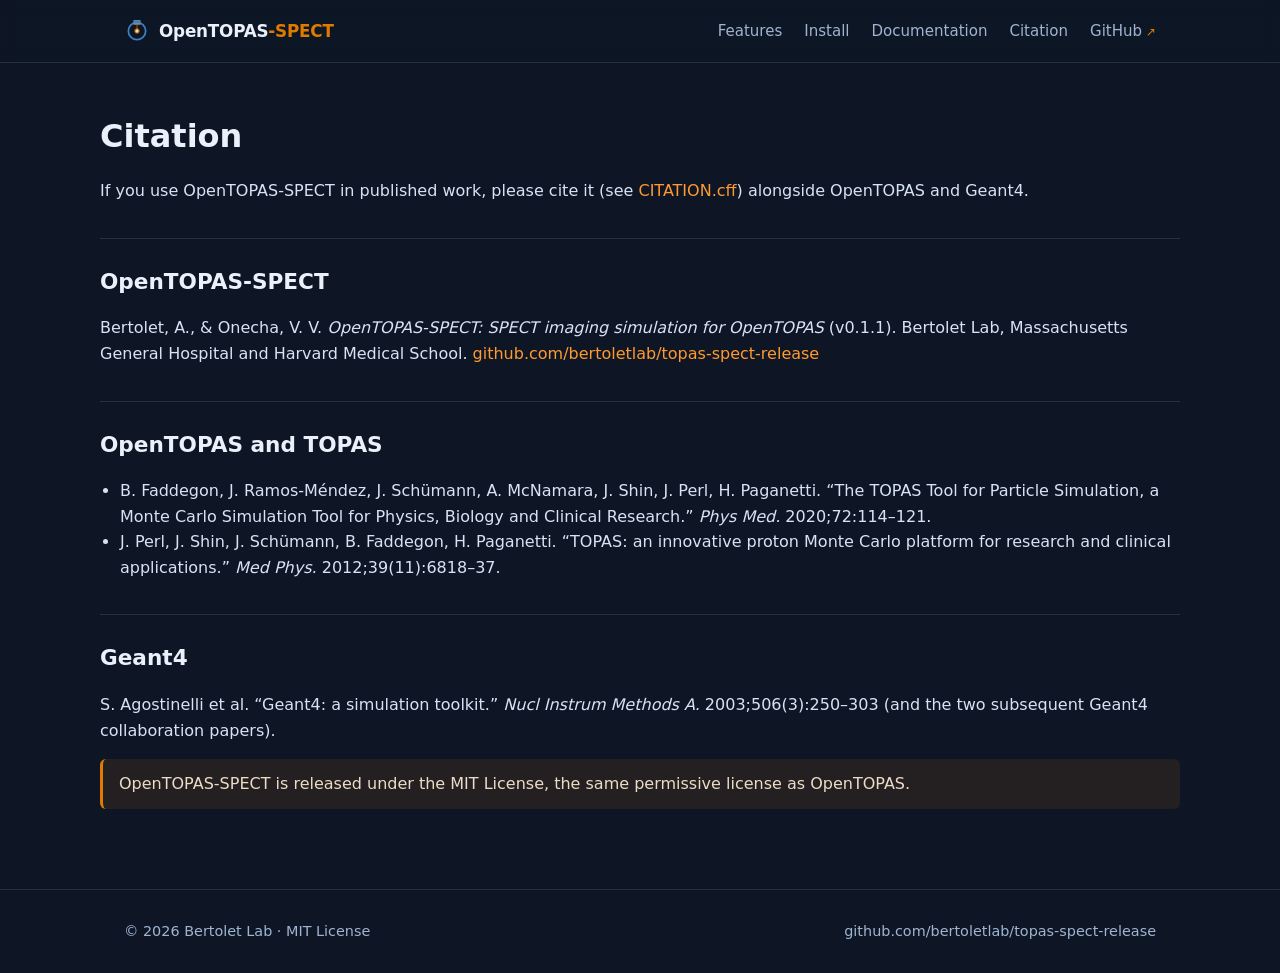
==== website/citation.html @ 01e8ec0f "OpenTOPAS-SPECT v0.1.1 — initial public release" ====
<!doctype html>
<html lang="en">
<head>
<meta charset="utf-8">
<meta name="viewport" content="width=device-width, initial-scale=1">
<title>Citation, OpenTOPAS-SPECT</title>
<meta name="description" content="How to cite OpenTOPAS-SPECT.">
<link rel="icon" href="assets/favicon.ico">
<link rel="icon" type="image/png" sizes="32x32" href="assets/favicon-32.png">
<link rel="stylesheet" href="assets/styles.css">
</head>
<body>
<header class="site">
  <div class="wrap navbar">
    <a class="brand" href="index.html"><img class="brand-icon" src="assets/icon.svg" alt=""><span class="brand-name">Open<b>TOPAS</b><span class="accent">-SPECT</span></span></a>
    <nav class="links">
      <a href="index.html#features">Features</a>
      <a href="install.html">Install</a>
      <a href="documentation.html">Documentation</a>
      <a href="citation.html">Citation</a>
      <a class="ext" href="https://github.com/bertoletlab/topas-spect-release">GitHub</a>
    </nav>
  </div>
</header>

<main class="wrap content">
  <h1>Citation</h1>
  <p>If you use OpenTOPAS-SPECT in published work, please cite it (see
    <a href="https://github.com/bertoletlab/topas-spect-release/blob/main/CITATION.cff">CITATION.cff</a>) alongside
    OpenTOPAS and Geant4.</p>

  <h2>OpenTOPAS-SPECT</h2>
  <p>Bertolet, A., &amp; Onecha, V. V. <em>OpenTOPAS-SPECT: SPECT imaging simulation for OpenTOPAS</em> (v0.1.1).
    Bertolet Lab, Massachusetts General Hospital and Harvard Medical School.
    <a href="https://github.com/bertoletlab/topas-spect-release">github.com/bertoletlab/topas-spect-release</a></p>

  <h2>OpenTOPAS and TOPAS</h2>
  <ul>
    <li>B. Faddegon, J. Ramos-M&eacute;ndez, J. Sch&uuml;mann, A. McNamara, J. Shin, J. Perl, H. Paganetti.
      &ldquo;The TOPAS Tool for Particle Simulation, a Monte Carlo Simulation Tool for Physics, Biology and
      Clinical Research.&rdquo; <em>Phys Med.</em> 2020;72:114&ndash;121.</li>
    <li>J. Perl, J. Shin, J. Sch&uuml;mann, B. Faddegon, H. Paganetti. &ldquo;TOPAS: an innovative proton Monte
      Carlo platform for research and clinical applications.&rdquo; <em>Med Phys.</em> 2012;39(11):6818&ndash;37.</li>
  </ul>

  <h2>Geant4</h2>
  <p>S. Agostinelli et al. &ldquo;Geant4: a simulation toolkit.&rdquo; <em>Nucl Instrum Methods A.</em>
    2003;506(3):250&ndash;303 (and the two subsequent Geant4 collaboration papers).</p>

  <div class="note">OpenTOPAS-SPECT is released under the MIT License, the same permissive license as OpenTOPAS.</div>
</main>

<footer class="site">
  <div class="wrap row">
    <span>&copy; 2026 Bertolet Lab &middot; MIT License</span>
    <span><a href="https://github.com/bertoletlab/topas-spect-release">github.com/bertoletlab/topas-spect-release</a></span>
  </div>
</footer>
</body>
</html>
---- website/assets/styles.css ----
/* OpenTOPAS-SPECT landing site — self-contained, no external assets. */
:root {
  --bg: #0e1626;
  --bg-2: #131f34;
  --panel: #18263f;
  --border: rgba(220, 233, 250, 0.12);
  --text: #eaf1fb;
  --muted: #9fb4d1;
  --blue: #3f79b8;
  --blue-2: #2c5784;
  --accent: #e07b00;
  --accent-2: #ff9a2e;
  --radius: 12px;
  --maxw: 1080px;
}
* { box-sizing: border-box; }
html { scroll-behavior: smooth; }
body {
  margin: 0;
  font-family: system-ui, -apple-system, BlinkMacSystemFont, 'Segoe UI', Roboto, sans-serif;
  background: var(--bg);
  color: var(--text);
  line-height: 1.6;
  -webkit-font-smoothing: antialiased;
}
a { color: var(--accent-2); text-decoration: none; }
a:hover { text-decoration: underline; }
.wrap { max-width: var(--maxw); margin: 0 auto; padding: 0 24px; }

/* nav */
header.site {
  position: sticky; top: 0; z-index: 20;
  background: rgba(14, 22, 38, 0.82);
  backdrop-filter: blur(8px);
  border-bottom: 1px solid var(--border);
}
.navbar { display: flex; align-items: center; justify-content: space-between; height: 62px; }
.brand { display: flex; align-items: center; gap: 9px; font-weight: 700; font-size: 1.05rem; color: var(--text); text-decoration: none; }
.brand-icon { height: 26px; width: 26px; }
.brand-name { letter-spacing: -.2px; }
.brand-name b { font-weight: 800; }
.brand-name .accent { color: var(--accent); font-weight: 800; }
nav.links { display: flex; gap: 22px; align-items: center; flex-wrap: wrap; }
nav.links a { color: var(--muted); font-size: 0.94rem; font-weight: 500; }
nav.links a:hover { color: var(--text); text-decoration: none; }
nav.links a.ext::after { content: " \2197"; font-size: 0.8em; color: var(--accent); }

/* buttons */
.btn { display: inline-block; padding: 11px 20px; border-radius: 10px; font-weight: 600; font-size: 0.96rem; border: 1px solid transparent; cursor: pointer; }
.btn-primary { background: var(--accent); color: #1a1204; }
.btn-primary:hover { background: var(--accent-2); text-decoration: none; }
.btn-ghost { background: transparent; color: var(--text); border-color: var(--border); }
.btn-ghost:hover { border-color: var(--accent); text-decoration: none; }

/* hero */
.hero { padding: 84px 0 60px; text-align: center; background:
  radial-gradient(1000px 400px at 50% -8%, rgba(63,121,184,0.18), transparent 70%),
  radial-gradient(700px 320px at 82% 12%, rgba(224,123,0,0.12), transparent 70%); }
.hero h1 { font-size: clamp(2.3rem, 5vw, 3.4rem); margin: 0 0 8px; letter-spacing: -0.02em; }
.hero h1 code { font-family: ui-monospace, SFMono-Regular, Menlo, monospace; }
.hero .tag { font-size: clamp(1.05rem, 2.2vw, 1.35rem); color: var(--muted); max-width: 720px; margin: 0 auto 12px; }
.hero .sub { color: var(--muted); max-width: 680px; margin: 0 auto 28px; }
.cta { display: flex; gap: 14px; justify-content: center; flex-wrap: wrap; }

/* sections */
section.block { padding: 56px 0; border-top: 1px solid var(--border); }
section.block h2 { font-size: 1.7rem; margin: 0 0 8px; letter-spacing: -0.01em; }
section.block .lead { color: var(--muted); max-width: 760px; margin: 0 0 28px; }

/* feature grid */
.grid { display: grid; grid-template-columns: repeat(auto-fit, minmax(250px, 1fr)); gap: 18px; }
.card { background: var(--panel); border: 1px solid var(--border); border-radius: var(--radius); padding: 22px; }
.card h3 { margin: 0 0 6px; font-size: 1.1rem; }
.card h3 .ic { color: var(--accent); margin-right: 8px; }
.card p { margin: 0; color: var(--muted); font-size: 0.95rem; }

/* code blocks */
pre { background: #0a1120; border: 1px solid var(--border); border-radius: 10px; padding: 16px 18px; overflow-x: auto; }
code { font-family: ui-monospace, SFMono-Regular, Menlo, monospace; font-size: 0.9rem; }
pre code { color: #cfe0f5; }
.inline { background: rgba(63,121,184,0.16); padding: 1px 6px; border-radius: 5px; }

/* content pages */
.content { padding: 48px 0 64px; }
.content h1 { font-size: 2rem; margin: 0 0 6px; }
.content h2 { font-size: 1.35rem; margin: 34px 0 10px; border-top: 1px solid var(--border); padding-top: 26px; }
.content p, .content li { color: #d7e3f4; }
.content ul { padding-left: 20px; }
.content table { border-collapse: collapse; width: 100%; margin: 14px 0; }
.content th, .content td { border: 1px solid var(--border); padding: 8px 12px; text-align: left; font-size: 0.94rem; }
.content th { background: var(--panel); }
.note { background: rgba(224,123,0,0.10); border-left: 3px solid var(--accent); padding: 12px 16px; border-radius: 6px; margin: 16px 0; color: #ecdcc6; }

/* footer */
footer.site { border-top: 1px solid var(--border); padding: 30px 0; color: var(--muted); font-size: 0.9rem; }
footer.site .row { display: flex; justify-content: space-between; flex-wrap: wrap; gap: 12px; }
footer.site a { color: var(--muted); }

@media (max-width: 640px) {
  nav.links { gap: 14px; }
  nav.links a { font-size: 0.86rem; }
}
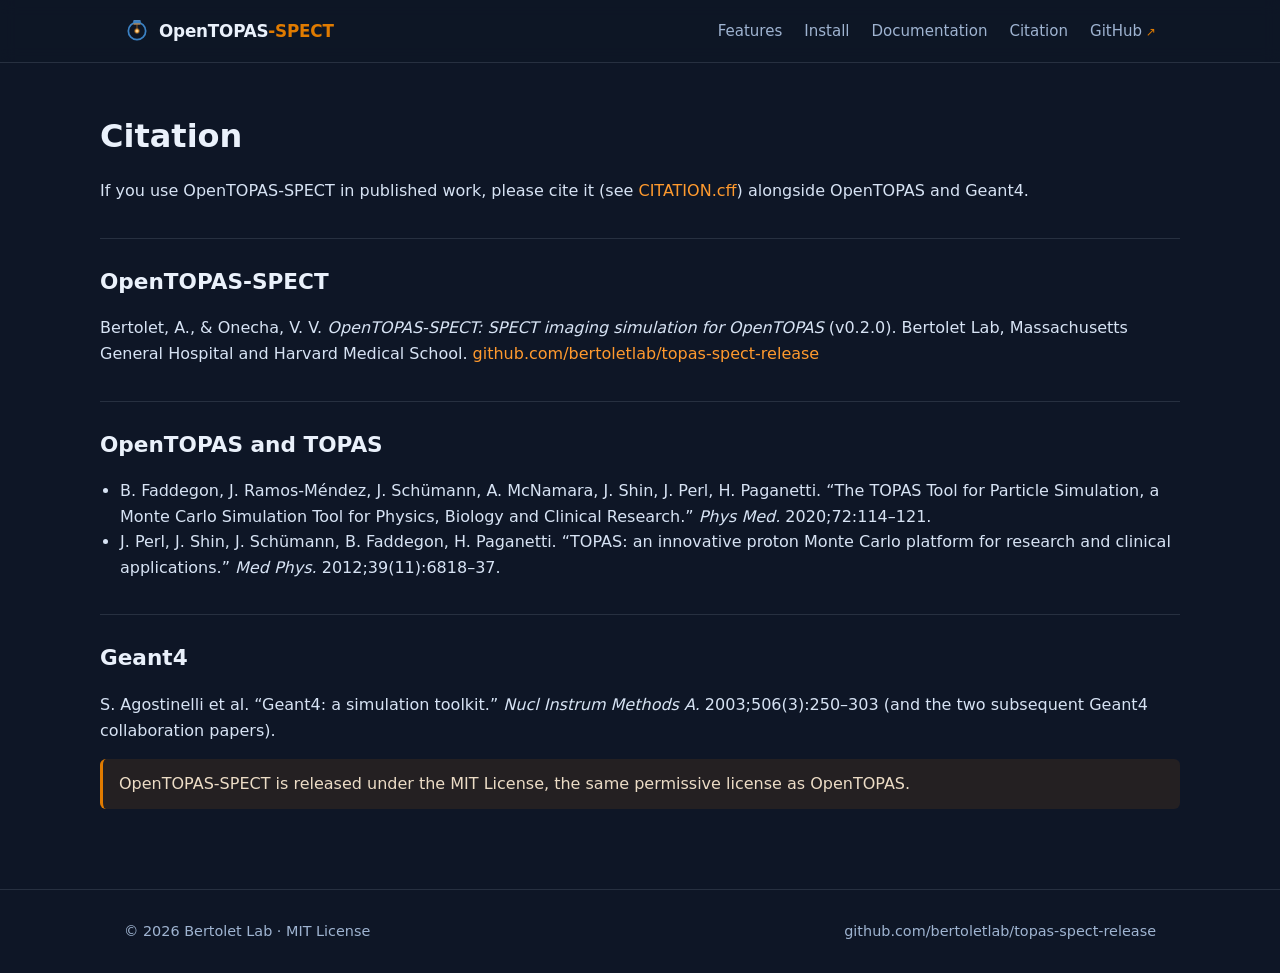
==== commit daa96d3f: "Release 0.2.0" ====
--- a/website/citation.html
+++ b/website/citation.html
@@ -30,7 +30,7 @@
     OpenTOPAS and Geant4.</p>
 
   <h2>OpenTOPAS-SPECT</h2>
-  <p>Bertolet, A., &amp; Onecha, V. V. <em>OpenTOPAS-SPECT: SPECT imaging simulation for OpenTOPAS</em> (v0.1.1).
+  <p>Bertolet, A., &amp; Onecha, V. V. <em>OpenTOPAS-SPECT: SPECT imaging simulation for OpenTOPAS</em> (v0.2.0).
     Bertolet Lab, Massachusetts General Hospital and Harvard Medical School.
     <a href="https://github.com/bertoletlab/topas-spect-release">github.com/bertoletlab/topas-spect-release</a></p>
 
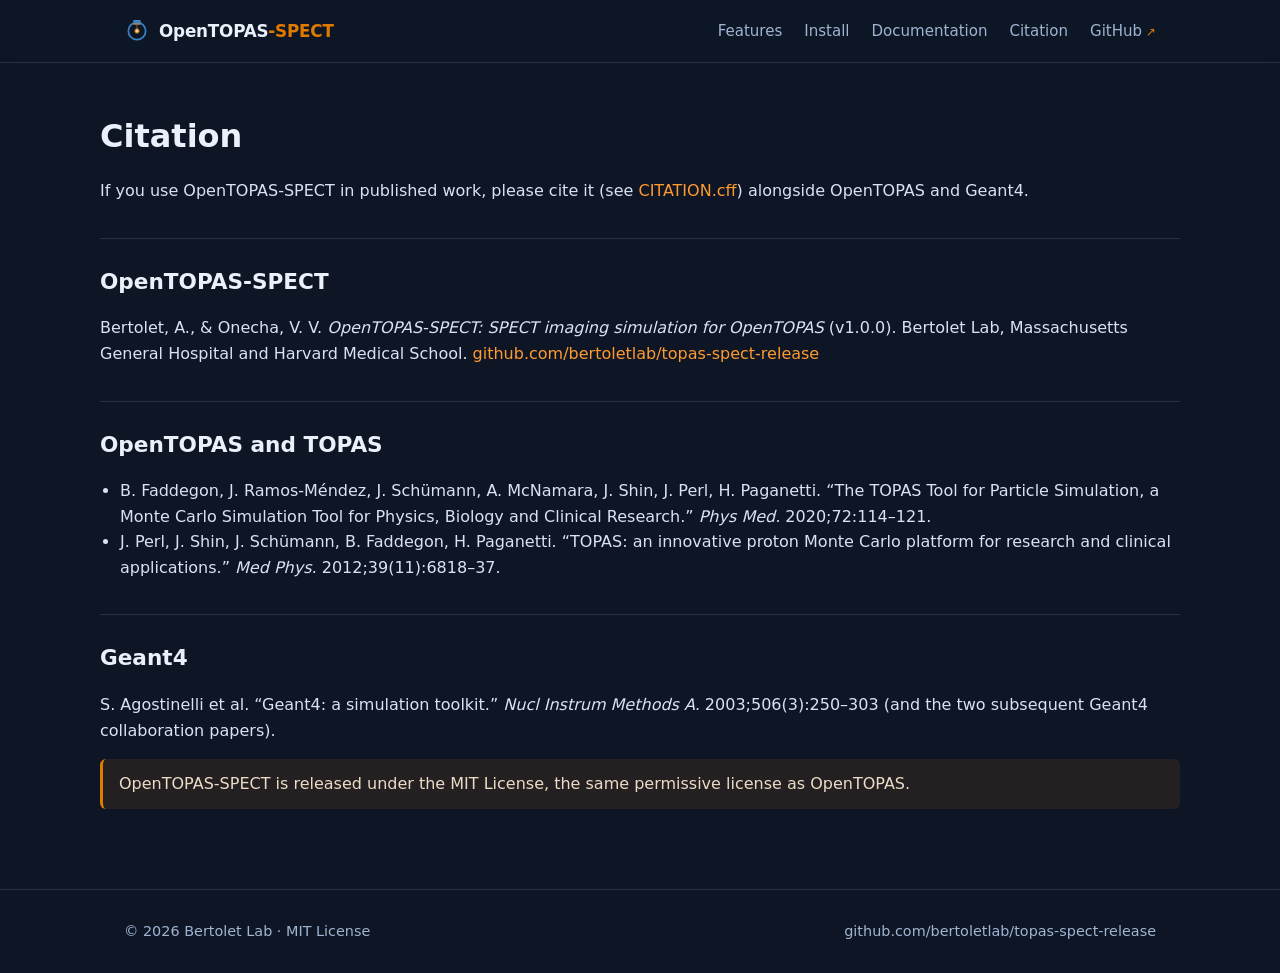
==== commit f37f215e: "Prepare 1.0.0 (version bump + changelog)" ====
--- a/website/citation.html
+++ b/website/citation.html
@@ -30,7 +30,7 @@
     OpenTOPAS and Geant4.</p>
 
   <h2>OpenTOPAS-SPECT</h2>
-  <p>Bertolet, A., &amp; Onecha, V. V. <em>OpenTOPAS-SPECT: SPECT imaging simulation for OpenTOPAS</em> (v0.2.0).
+  <p>Bertolet, A., &amp; Onecha, V. V. <em>OpenTOPAS-SPECT: SPECT imaging simulation for OpenTOPAS</em> (v1.0.0).
     Bertolet Lab, Massachusetts General Hospital and Harvard Medical School.
     <a href="https://github.com/bertoletlab/topas-spect-release">github.com/bertoletlab/topas-spect-release</a></p>
 
